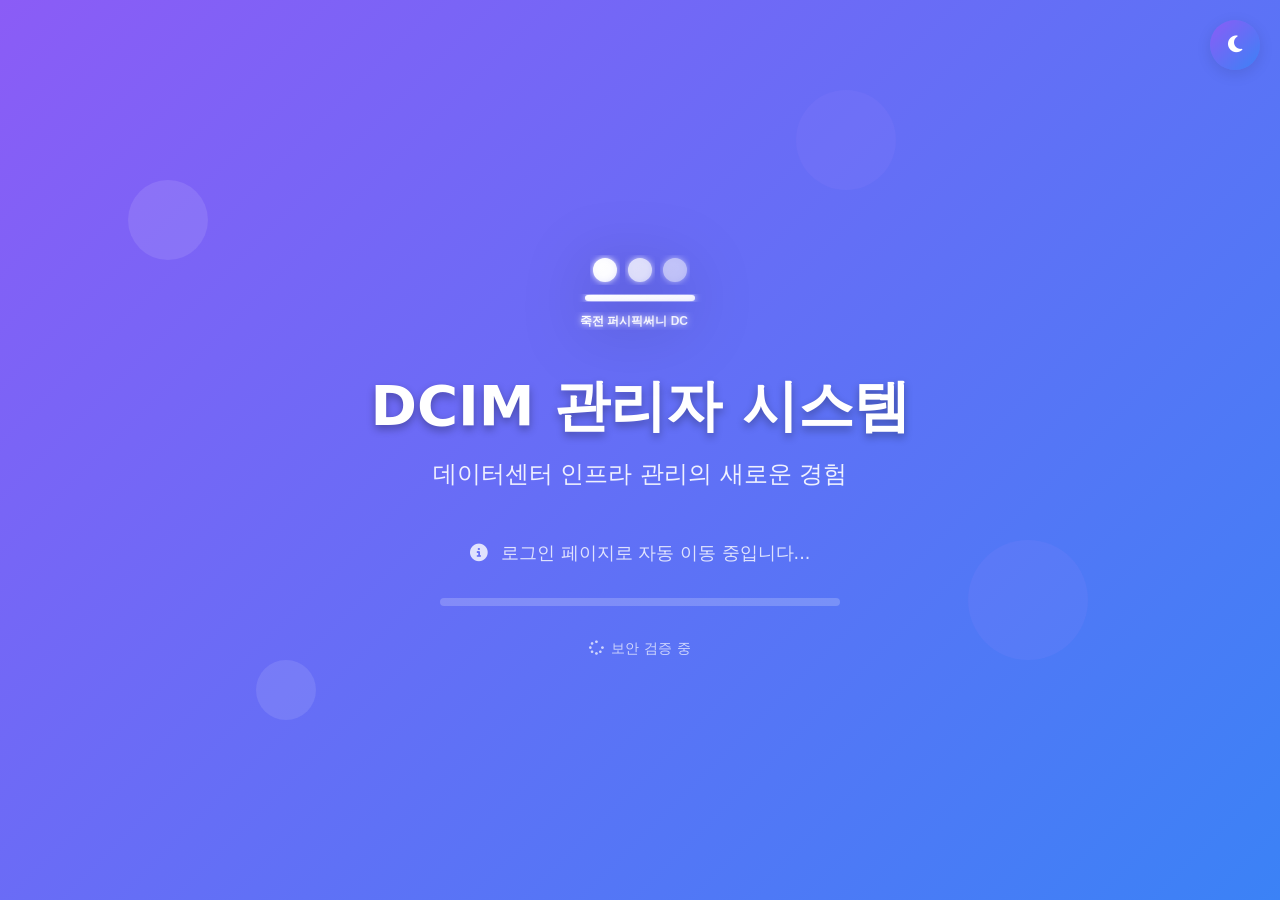
==== public/index.html @ 52fb58ed "Assistant checkpoint: Change simpleEye to 죽전 퍼시픽써니 DC across all pages Assistant generated file chan" ====
<!DOCTYPE html>
<html lang="ko">
<head>
    <meta charset="UTF-8">
    <meta name="viewport" content="width=device-width, initial-scale=1.0">
    <title>죽전 퍼시픽써니 DC DCIM | 관리자 시스템</title>
    
    <!-- Bootstrap 5.3 CSS -->
    <link href="https://cdn.jsdelivr.net/npm/bootstrap@5.3.2/dist/css/bootstrap.min.css" rel="stylesheet">
    
    <!-- Font Awesome -->
    <link rel="stylesheet" href="https://cdnjs.cloudflare.com/ajax/libs/font-awesome/6.5.1/css/all.min.css">
    
    <!-- Custom CSS -->
    <link href="css/themes.css" rel="stylesheet">
    
    <style>
        body {
            font-family: 'Inter', -apple-system, BlinkMacSystemFont, 'Segoe UI', system-ui, sans-serif;
            background: var(--gradient-primary);
            color: var(--text-inverse);
            min-height: 100vh;
            display: flex;
            align-items: center;
            justify-content: center;
            overflow: hidden;
        }

        .landing-container {
            text-align: center;
            position: relative;
            z-index: 1;
        }

        .logo-container {
            margin-bottom: 2rem;
            animation: logoFloat 3s ease-in-out infinite;
        }

        .logo-svg {
            width: 150px;
            height: 100px;
            filter: drop-shadow(0 8px 32px rgba(0, 0, 0, 0.3));
        }

        .welcome-title {
            font-size: 3.5rem;
            font-weight: 800;
            margin-bottom: 1rem;
            text-shadow: 0 4px 8px rgba(0, 0, 0, 0.3);
        }

        .welcome-subtitle {
            font-size: 1.5rem;
            font-weight: 300;
            margin-bottom: 3rem;
            opacity: 0.9;
        }

        .redirect-message {
            font-size: 1.1rem;
            margin-bottom: 2rem;
            opacity: 0.8;
        }

        .progress-container {
            max-width: 400px;
            margin: 0 auto 2rem;
        }

        .progress {
            height: 8px;
            border-radius: 10px;
            background: rgba(255, 255, 255, 0.2);
            overflow: hidden;
        }

        .progress-bar {
            background: linear-gradient(90deg, var(--secondary-color), white);
            animation: progressAnimation 3s ease-in-out;
        }

        .floating-shapes {
            position: absolute;
            top: 0;
            left: 0;
            width: 100%;
            height: 100%;
            z-index: 0;
            overflow: hidden;
        }

        .shape {
            position: absolute;
            border-radius: 50%;
            opacity: 0.1;
            animation: float 20s infinite linear;
        }

        .shape:nth-child(1) {
            width: 80px;
            height: 80px;
            background: white;
            top: 20%;
            left: 10%;
            animation-delay: 0s;
        }

        .shape:nth-child(2) {
            width: 120px;
            height: 120px;
            background: var(--secondary-color);
            top: 60%;
            right: 15%;
            animation-delay: -7s;
        }

        .shape:nth-child(3) {
            width: 60px;
            height: 60px;
            background: white;
            bottom: 20%;
            left: 20%;
            animation-delay: -14s;
        }

        .shape:nth-child(4) {
            width: 100px;
            height: 100px;
            background: var(--secondary-color);
            top: 10%;
            right: 30%;
            animation-delay: -3s;
        }

        .loading-text {
            font-size: 0.9rem;
            opacity: 0.7;
            animation: pulse 2s ease-in-out infinite;
        }

        @keyframes logoFloat {
            0%, 100% {
                transform: translateY(0px);
            }
            50% {
                transform: translateY(-10px);
            }
        }

        @keyframes progressAnimation {
            0% {
                width: 0%;
            }
            100% {
                width: 100%;
            }
        }

        @keyframes float {
            0%, 100% {
                transform: translateY(0px) rotate(0deg);
            }
            25% {
                transform: translateY(-20px) rotate(90deg);
            }
            50% {
                transform: translateY(-10px) rotate(180deg);
            }
            75% {
                transform: translateY(-30px) rotate(270deg);
            }
        }

        @keyframes pulse {
            0%, 100% {
                opacity: 0.7;
            }
            50% {
                opacity: 1;
            }
        }

        @media (max-width: 768px) {
            .welcome-title {
                font-size: 2.5rem;
            }
            .welcome-subtitle {
                font-size: 1.2rem;
            }
        }
    </style>
</head>
<body>
    <!-- Theme Toggle -->
    <div class="theme-toggle-container">
        <button id="themeToggle" class="theme-toggle-btn" title="테마 변경">
            <i class="fas fa-moon"></i>
        </button>
    </div>

    <!-- Floating Background Shapes -->
    <div class="floating-shapes">
        <div class="shape"></div>
        <div class="shape"></div>
        <div class="shape"></div>
        <div class="shape"></div>
    </div>

    <!-- Main Content -->
    <div class="landing-container">
        <div class="logo-container">
            <svg class="logo-svg" viewBox="0 0 150 100">
                <defs>
                    <linearGradient id="logoGradient" x1="0%" y1="0%" x2="100%" y2="100%">
                        <stop offset="0%" style="stop-color:white"/>
                        <stop offset="100%" style="stop-color:rgba(255,255,255,0.8)"/>
                    </linearGradient>
                    <filter id="glow">
                        <feGaussianBlur stdDeviation="3" result="coloredBlur"/>
                        <feMerge> 
                            <feMergeNode in="coloredBlur"/>
                            <feMergeNode in="SourceGraphic"/> 
                        </feMerge>
                    </filter>
                </defs>
                <circle cx="40" cy="30" r="12" fill="url(#logoGradient)" filter="url(#glow)"/>
                <circle cx="75" cy="30" r="12" fill="url(#logoGradient)" opacity="0.8" filter="url(#glow)"/>
                <circle cx="110" cy="30" r="12" fill="url(#logoGradient)" opacity="0.6" filter="url(#glow)"/>
                <rect x="20" y="55" width="110" height="6" rx="3" fill="url(#logoGradient)" filter="url(#glow)"/>
                <text x="15" y="85" font-family="Arial, sans-serif" font-size="12" fill="url(#logoGradient)" font-weight="bold" filter="url(#glow)">죽전 퍼시픽써니 DC</text>
            </svg>
        </div>

        <h1 class="welcome-title">DCIM 관리자 시스템</h1>
        <p class="welcome-subtitle">데이터센터 인프라 관리의 새로운 경험</p>
        
        <div class="redirect-message">
            <i class="fas fa-info-circle me-2"></i>
            로그인 페이지로 자동 이동 중입니다...
        </div>

        <div class="progress-container">
            <div class="progress">
                <div class="progress-bar" role="progressbar"></div>
            </div>
        </div>

        <div class="loading-text">
            <i class="fas fa-spinner fa-spin me-2"></i>
            시스템 초기화 중
        </div>
    </div>

    <!-- Scripts -->
    <script src="https://cdn.jsdelivr.net/npm/bootstrap@5.3.2/dist/js/bootstrap.bundle.min.js"></script>
    <script src="js/theme-manager.js"></script>

    <script>
        // Initialize theme
        if (window.ThemeManager) {
            window.ThemeManager.init();
        }

        // Auto redirect to login page after 3 seconds
        setTimeout(() => {
            window.location.href = 'login.html';
        }, 3000);

        // Update loading text
        const loadingTexts = [
            '시스템 초기화 중',
            '보안 검증 중',
            '사용자 인증 준비 중',
            '관리자 시스템 로딩 중'
        ];

        let textIndex = 0;
        setInterval(() => {
            textIndex = (textIndex + 1) % loadingTexts.length;
            document.querySelector('.loading-text').innerHTML = 
                `<i class="fas fa-spinner fa-spin me-2"></i>${loadingTexts[textIndex]}`;
        }, 750);
    </script>
</body>
</html>
---- public/css/themes.css ----
/* CSS Custom Properties for DCIM Theme System */
:root {
    /* DCIM Dashboard Colors - matching main dashboard */
    --primary-color: #8b5cf6;        /* Purple neon */
    --secondary-color: #a78bfa;      /* Light purple */
    --accent-color: #3b82f6;         /* Blue accent */
    --success-color: #10b981;        /* Emerald green */
    --warning-color: #f59e0b;        /* Amber warning */
    --danger-color: #ef4444;         /* Red danger */
    --info-color: #06b6d4;           /* Cyan info */
    
    /* Dark Theme Background Colors (matching dashboard) */
    --bg-primary: #0f0f0f;           /* Very dark background */
    --bg-secondary: #1a1a1a;         /* Dark secondary */
    --bg-tertiary: #262626;          /* Medium dark */
    --bg-glass: rgba(139, 92, 246, 0.15);   /* Purple glass effect */
    --bg-modal: rgba(15, 15, 15, 0.95);     /* Dark modal */
    --bg-card: rgba(26, 26, 26, 0.8);       /* Card background */
    
    /* Text Colors */
    --text-primary: #ffffff;         /* White text */
    --text-secondary: #e5e7eb;       /* Light gray */
    --text-muted: #9ca3af;           /* Muted gray */
    --text-inverse: #0f0f0f;         /* Dark text for light backgrounds */
    --text-neon: #8b5cf6;            /* Neon purple text */
    
    /* Border Colors */
    --border-color: #374151;         /* Dark border */
    --border-light: rgba(139, 92, 246, 0.3);   /* Purple light border */
    --border-dark: rgba(0, 0, 0, 0.5);         /* Dark border */
    --border-neon: #8b5cf6;          /* Neon border */
    
    /* Shadow Colors */
    --shadow-light: rgba(0, 0, 0, 0.5);
    --shadow-medium: rgba(0, 0, 0, 0.7);
    --shadow-dark: rgba(0, 0, 0, 0.9);
    --shadow-neon: 0 0 20px rgba(139, 92, 246, 0.5);
    
    /* Gradient Definitions */
    --gradient-primary: linear-gradient(135deg, #8b5cf6 0%, #3b82f6 100%);
    --gradient-glass: linear-gradient(135deg, rgba(139, 92, 246, 0.2) 0%, rgba(59, 130, 246, 0.1) 100%);
    --gradient-neumorphism: linear-gradient(145deg, #1a1a1a 0%, #0f0f0f 100%);
    --gradient-neon: linear-gradient(90deg, #8b5cf6 0%, #a78bfa 50%, #3b82f6 100%);
    
    /* Animation Durations */
    --transition-fast: 0.2s ease;
    --transition-normal: 0.3s ease;
    --transition-slow: 0.5s ease;
}

/* Light Theme (optional alternative - keeping DCIM dark aesthetic) */
[data-theme="light"] {
    /* Lighter version while maintaining DCIM aesthetics */
    --bg-primary: #f8fafc;
    --bg-secondary: #f1f5f9;
    --bg-tertiary: #e2e8f0;
    --bg-glass: rgba(139, 92, 246, 0.1);
    --bg-modal: rgba(248, 250, 252, 0.95);
    --bg-card: rgba(255, 255, 255, 0.8);
    
    --text-primary: #1e293b;
    --text-secondary: #475569;
    --text-muted: #64748b;
    --text-inverse: #ffffff;
    --text-neon: #7c3aed;
    
    --border-color: #e2e8f0;
    --border-light: rgba(139, 92, 246, 0.2);
    --border-dark: rgba(0, 0, 0, 0.1);
    
    --shadow-light: rgba(0, 0, 0, 0.1);
    --shadow-medium: rgba(0, 0, 0, 0.15);
    --shadow-dark: rgba(0, 0, 0, 0.25);
    --shadow-neon: 0 0 15px rgba(139, 92, 246, 0.3);
    
    /* Gradient Updates */
    --gradient-glass: linear-gradient(135deg, rgba(255, 255, 255, 0.1) 0%, rgba(255, 255, 255, 0.05) 100%);
    --gradient-neumorphism: linear-gradient(145deg, #2d2d2d 0%, #1a1a1a 100%);
}

/* Theme Transition */
* {
    transition: background-color var(--transition-normal),
                color var(--transition-normal),
                border-color var(--transition-normal),
                box-shadow var(--transition-normal);
}

/* Glass Morphism Effects */
.glass-effect {
    background: var(--bg-glass);
    backdrop-filter: blur(20px);
    -webkit-backdrop-filter: blur(20px);
    border: 1px solid var(--border-light);
    box-shadow: 0 8px 32px var(--shadow-light);
}

/* Neumorphism Effects */
.neumorphic {
    background: var(--gradient-neumorphism);
    box-shadow: 
        8px 8px 16px var(--shadow-light),
        -8px -8px 16px rgba(255, 255, 255, 0.1);
}

.neumorphic-inset {
    background: var(--bg-secondary);
    box-shadow: 
        inset 4px 4px 8px var(--shadow-light),
        inset -4px -4px 8px rgba(255, 255, 255, 0.1);
}

/* Animated Gradients */
@keyframes gradientShift {
    0%, 100% {
        background-position: 0% 50%;
    }
    50% {
        background-position: 100% 50%;
    }
}

.animated-gradient {
    background: linear-gradient(
        270deg,
        var(--primary-color),
        var(--secondary-color),
        var(--accent-color),
        var(--primary-color)
    );
    background-size: 400% 400%;
    animation: gradientShift 8s ease infinite;
}

/* Hover Glow Effects */
.glow-hover {
    transition: all var(--transition-normal);
}

.glow-hover:hover {
    box-shadow: 
        0 0 20px var(--primary-color),
        0 4px 20px var(--shadow-medium);
    transform: translateY(-2px);
}

/* Theme Toggle Button Positioning */
.theme-toggle-container {
    position: fixed;
    top: 20px;
    right: 20px;
    z-index: 1050;
}

.theme-toggle-btn {
    width: 50px;
    height: 50px;
    border-radius: 50%;
    border: none;
    background: var(--gradient-primary);
    color: var(--text-inverse);
    font-size: 1.2rem;
    cursor: pointer;
    transition: all var(--transition-normal);
    box-shadow: 0 4px 15px var(--shadow-light);
    display: flex;
    align-items: center;
    justify-content: center;
}

.theme-toggle-btn:hover {
    transform: scale(1.1) rotate(15deg);
    box-shadow: 0 6px 20px var(--shadow-medium);
}

/* Responsive Design */
@media (max-width: 768px) {
    .theme-toggle-container {
        top: 15px;
        right: 15px;
    }
    
    .theme-toggle-btn {
        width: 45px;
        height: 45px;
        font-size: 1rem;
    }
}
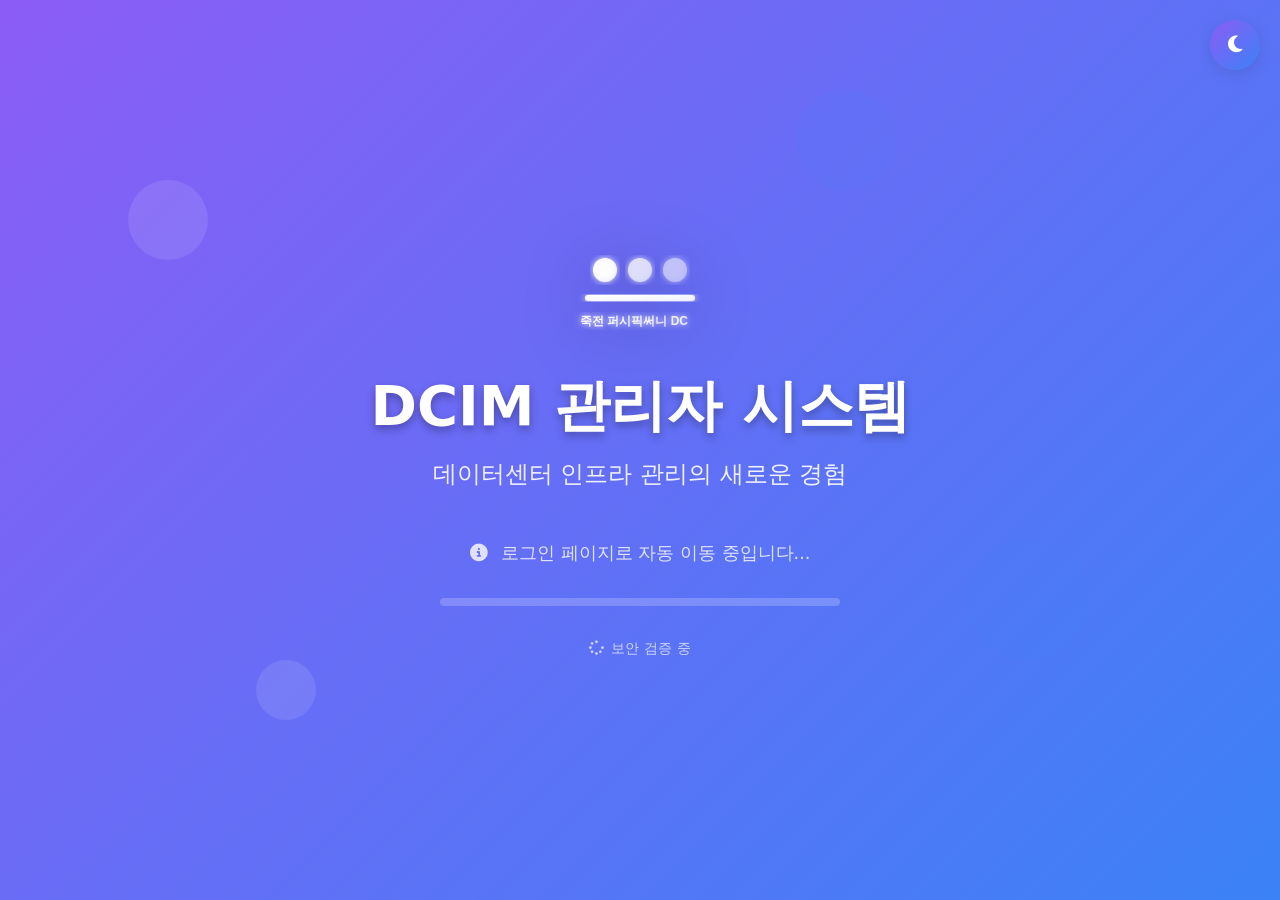
==== commit 2f74da26: "Switch to a light theme and remove the old logo from the sidebar Removes dark theme, logo images, an" ====
--- a/public/index.html
+++ b/public/index.html
@@ -16,9 +16,9 @@
     
     <style>
         body {
-            font-family: 'Inter', -apple-system, BlinkMacSystemFont, 'Segoe UI', system-ui, sans-serif;
-            background: var(--gradient-primary);
-            color: var(--text-inverse);
+            font-family: 'Pretendard', -apple-system, BlinkMacSystemFont, 'Segoe UI', system-ui, sans-serif;
+            background: linear-gradient(135deg, #8b5cf6 0%, #3b82f6 100%);
+            color: white;
             min-height: 100vh;
             display: flex;
             align-items: center;
@@ -254,7 +254,6 @@
 
     <!-- Scripts -->
     <script src="https://cdn.jsdelivr.net/npm/bootstrap@5.3.2/dist/js/bootstrap.bundle.min.js"></script>
-    <script src="js/theme-manager.js"></script>
 
     <script>
         // Initialize theme
--- a/public/css/themes.css
+++ b/public/css/themes.css
@@ -1,46 +1,46 @@
-/* CSS Custom Properties for DCIM Theme System */
+/* CSS Custom Properties for Light Theme System */
 :root {
-    /* DCIM Dashboard Colors - matching main dashboard */
-    --primary-color: #8b5cf6;        /* Purple neon */
-    --secondary-color: #a78bfa;      /* Light purple */
-    --accent-color: #3b82f6;         /* Blue accent */
+    /* DCIM Dashboard Colors */
+    --primary-color: #8b5cf6;        /* Purple */
+    --secondary-color: #3b82f6;      /* Blue */
+    --accent-color: #06b6d4;         /* Cyan accent */
     --success-color: #10b981;        /* Emerald green */
     --warning-color: #f59e0b;        /* Amber warning */
     --danger-color: #ef4444;         /* Red danger */
-    --info-color: #06b6d4;           /* Cyan info */
+    --info-color: #3b82f6;           /* Blue info */
     
-    /* Dark Theme Background Colors (matching dashboard) */
-    --bg-primary: #0f0f0f;           /* Very dark background */
-    --bg-secondary: #1a1a1a;         /* Dark secondary */
-    --bg-tertiary: #262626;          /* Medium dark */
-    --bg-glass: rgba(139, 92, 246, 0.15);   /* Purple glass effect */
-    --bg-modal: rgba(15, 15, 15, 0.95);     /* Dark modal */
-    --bg-card: rgba(26, 26, 26, 0.8);       /* Card background */
+    /* Light Theme Background Colors */
+    --bg-primary: #ffffff;           /* White background */
+    --bg-secondary: #f8fafc;         /* Light gray */
+    --bg-tertiary: #f1f5f9;          /* Lighter gray */
+    --bg-glass: rgba(255, 255, 255, 0.1);   /* Light glass effect */
+    --bg-modal: rgba(248, 250, 252, 0.95);  /* Light modal */
+    --bg-card: rgba(255, 255, 255, 0.95);   /* Card background */
     
     /* Text Colors */
-    --text-primary: #ffffff;         /* White text */
-    --text-secondary: #e5e7eb;       /* Light gray */
-    --text-muted: #9ca3af;           /* Muted gray */
-    --text-inverse: #0f0f0f;         /* Dark text for light backgrounds */
-    --text-neon: #8b5cf6;            /* Neon purple text */
+    --text-primary: #1e293b;         /* Dark text */
+    --text-secondary: #475569;       /* Medium gray */
+    --text-muted: #64748b;           /* Muted gray */
+    --text-inverse: #ffffff;         /* White text for dark backgrounds */
+    --text-neon: #8b5cf6;            /* Purple text */
     
     /* Border Colors */
-    --border-color: #374151;         /* Dark border */
-    --border-light: rgba(139, 92, 246, 0.3);   /* Purple light border */
-    --border-dark: rgba(0, 0, 0, 0.5);         /* Dark border */
-    --border-neon: #8b5cf6;          /* Neon border */
+    --border-color: #e2e8f0;         /* Light border */
+    --border-light: rgba(139, 92, 246, 0.1);   /* Purple light border */
+    --border-dark: rgba(0, 0, 0, 0.1);         /* Light dark border */
+    --border-neon: rgba(139, 92, 246, 0.3);    /* Purple neon border */
     
     /* Shadow Colors */
-    --shadow-light: rgba(0, 0, 0, 0.5);
-    --shadow-medium: rgba(0, 0, 0, 0.7);
-    --shadow-dark: rgba(0, 0, 0, 0.9);
-    --shadow-neon: 0 0 20px rgba(139, 92, 246, 0.5);
+    --shadow-light: rgba(0, 0, 0, 0.1);
+    --shadow-medium: rgba(0, 0, 0, 0.15);
+    --shadow-dark: rgba(0, 0, 0, 0.2);
+    --shadow-neon: 0 0 15px rgba(139, 92, 246, 0.3);
     
     /* Gradient Definitions */
     --gradient-primary: linear-gradient(135deg, #8b5cf6 0%, #3b82f6 100%);
-    --gradient-glass: linear-gradient(135deg, rgba(139, 92, 246, 0.2) 0%, rgba(59, 130, 246, 0.1) 100%);
-    --gradient-neumorphism: linear-gradient(145deg, #1a1a1a 0%, #0f0f0f 100%);
-    --gradient-neon: linear-gradient(90deg, #8b5cf6 0%, #a78bfa 50%, #3b82f6 100%);
+    --gradient-glass: linear-gradient(135deg, rgba(255, 255, 255, 0.1) 0%, rgba(255, 255, 255, 0.05) 100%);
+    --gradient-neumorphism: linear-gradient(145deg, #f8fafc 0%, #f1f5f9 100%);
+    --gradient-neon: linear-gradient(90deg, #8b5cf6 0%, #3b82f6 100%);
     
     /* Animation Durations */
     --transition-fast: 0.2s ease;
@@ -48,35 +48,7 @@
     --transition-slow: 0.5s ease;
 }
 
-/* Light Theme (optional alternative - keeping DCIM dark aesthetic) */
-[data-theme="light"] {
-    /* Lighter version while maintaining DCIM aesthetics */
-    --bg-primary: #f8fafc;
-    --bg-secondary: #f1f5f9;
-    --bg-tertiary: #e2e8f0;
-    --bg-glass: rgba(139, 92, 246, 0.1);
-    --bg-modal: rgba(248, 250, 252, 0.95);
-    --bg-card: rgba(255, 255, 255, 0.8);
-    
-    --text-primary: #1e293b;
-    --text-secondary: #475569;
-    --text-muted: #64748b;
-    --text-inverse: #ffffff;
-    --text-neon: #7c3aed;
-    
-    --border-color: #e2e8f0;
-    --border-light: rgba(139, 92, 246, 0.2);
-    --border-dark: rgba(0, 0, 0, 0.1);
-    
-    --shadow-light: rgba(0, 0, 0, 0.1);
-    --shadow-medium: rgba(0, 0, 0, 0.15);
-    --shadow-dark: rgba(0, 0, 0, 0.25);
-    --shadow-neon: 0 0 15px rgba(139, 92, 246, 0.3);
-    
-    /* Gradient Updates */
-    --gradient-glass: linear-gradient(135deg, rgba(255, 255, 255, 0.1) 0%, rgba(255, 255, 255, 0.05) 100%);
-    --gradient-neumorphism: linear-gradient(145deg, #2d2d2d 0%, #1a1a1a 100%);
-}
+
 
 /* Theme Transition */
 * {
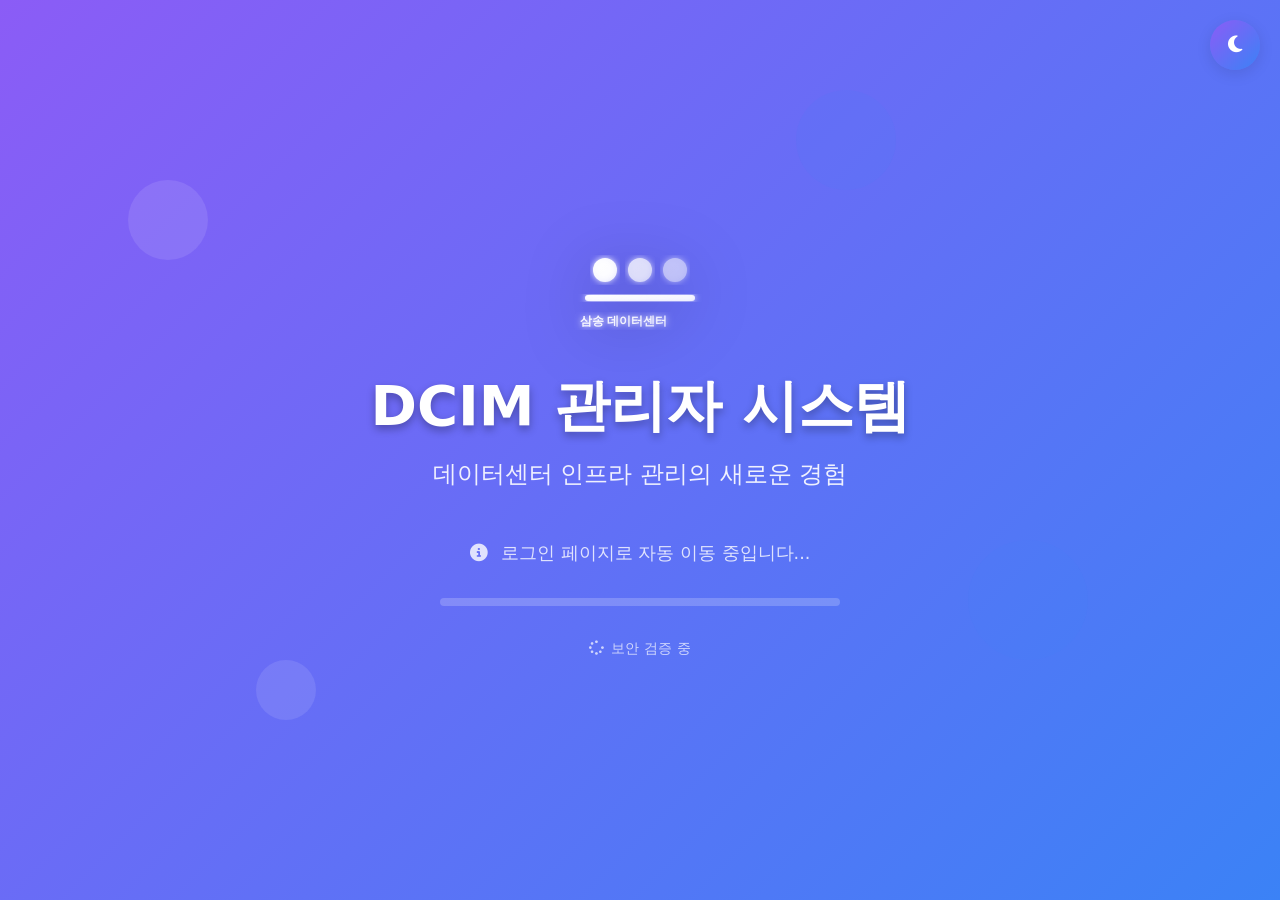
==== commit 5578b491: "Update all titles and logos to reflect the new "삼송 데이터센터" name Updates titles, logos, and breadcrumb" ====
--- a/public/index.html
+++ b/public/index.html
@@ -228,7 +228,7 @@
                 <circle cx="75" cy="30" r="12" fill="url(#logoGradient)" opacity="0.8" filter="url(#glow)"/>
                 <circle cx="110" cy="30" r="12" fill="url(#logoGradient)" opacity="0.6" filter="url(#glow)"/>
                 <rect x="20" y="55" width="110" height="6" rx="3" fill="url(#logoGradient)" filter="url(#glow)"/>
-                <text x="15" y="85" font-family="Arial, sans-serif" font-size="12" fill="url(#logoGradient)" font-weight="bold" filter="url(#glow)">죽전 퍼시픽써니 DC</text>
+                <text x="15" y="85" font-family="Arial, sans-serif" font-size="12" fill="url(#logoGradient)" font-weight="bold" filter="url(#glow)">삼송 데이터센터</text>
             </svg>
         </div>
 
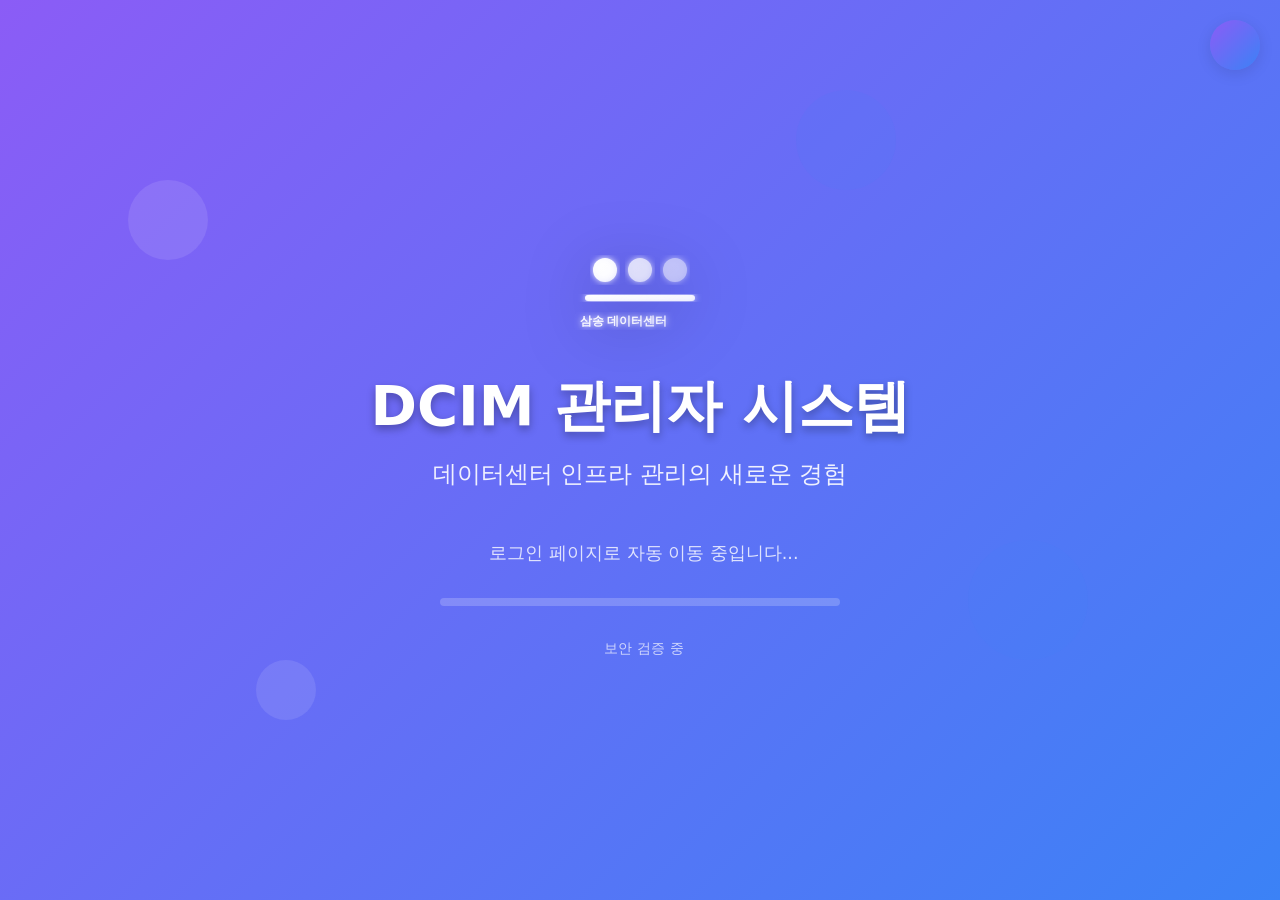
==== commit 298aff0d: "Use local resources to load the website faster and improve reliability Replace CDN links with local " ====
--- a/public/index.html
+++ b/public/index.html
@@ -6,10 +6,10 @@
     <title>죽전 퍼시픽써니 DC DCIM | 관리자 시스템</title>
     
     <!-- Bootstrap 5.3 CSS -->
-    <link href="https://cdn.jsdelivr.net/npm/bootstrap@5.3.2/dist/css/bootstrap.min.css" rel="stylesheet">
+    <link href="lib/bootstrap/bootstrap.min.css" rel="stylesheet">
     
     <!-- Font Awesome -->
-    <link rel="stylesheet" href="https://cdnjs.cloudflare.com/ajax/libs/font-awesome/6.5.1/css/all.min.css">
+    <link rel="stylesheet" href="lib/fontawesome/all.min.css">
     
     <!-- Custom CSS -->
     <link href="css/themes.css" rel="stylesheet">
@@ -253,7 +253,7 @@
     </div>
 
     <!-- Scripts -->
-    <script src="https://cdn.jsdelivr.net/npm/bootstrap@5.3.2/dist/js/bootstrap.bundle.min.js"></script>
+    <script src="lib/bootstrap/bootstrap.bundle.min.js"></script>
 
     <script>
         // Initialize theme
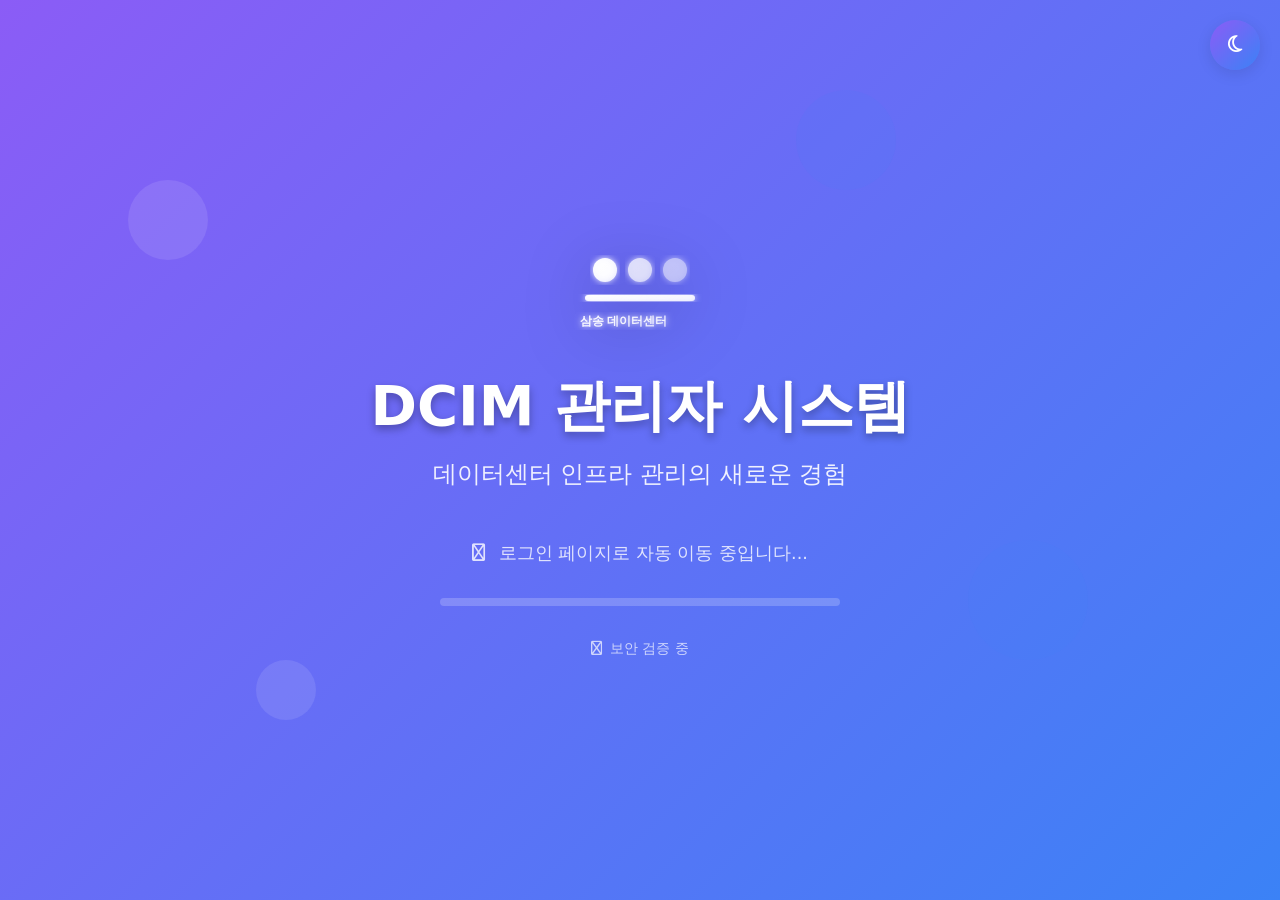
==== commit 343e8cdd: "Improve display of icons and load initial data for alarm settings Adds fontawesome-fixed.css to fix " ====
--- a/public/index.html
+++ b/public/index.html
@@ -10,6 +10,7 @@
     
     <!-- Font Awesome -->
     <link rel="stylesheet" href="lib/fontawesome/all.min.css">
+    <link rel="stylesheet" href="lib/fontawesome/fontawesome-fixed.css">
     
     <!-- Custom CSS -->
     <link href="css/themes.css" rel="stylesheet">
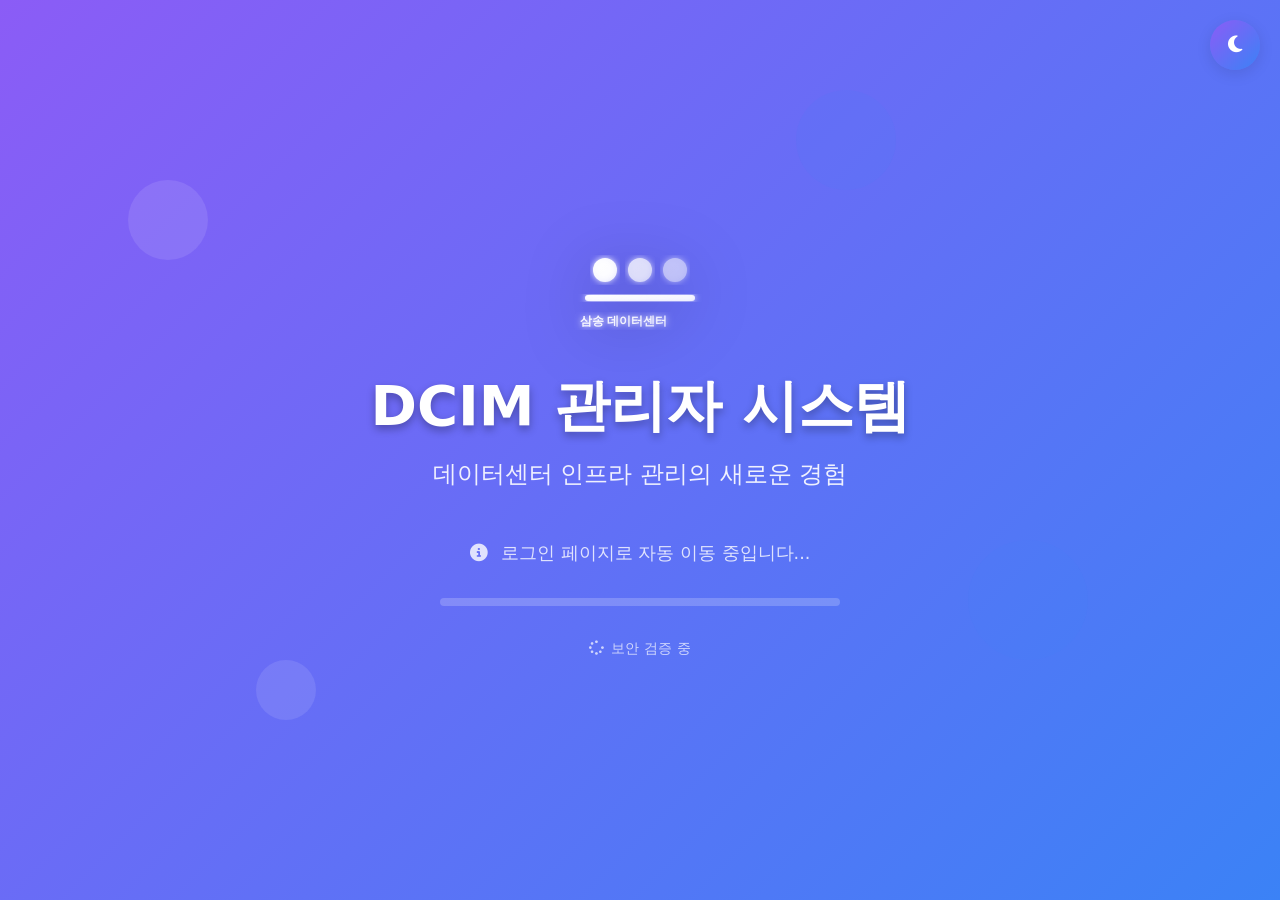
==== commit 36f6d108: "Improve display of icons throughout the admin interface for better visuals Adds font file, CSS fallb" ====
--- a/public/index.html
+++ b/public/index.html
@@ -9,8 +9,9 @@
     <link href="lib/bootstrap/bootstrap.min.css" rel="stylesheet">
     
     <!-- Font Awesome -->
-    <link rel="stylesheet" href="lib/fontawesome/all.min.css">
-    <link rel="stylesheet" href="lib/fontawesome/fontawesome-fixed.css">
+    <link rel="stylesheet" href="lib/fontawesome/all.min.css?v=2">
+    <link rel="stylesheet" href="lib/fontawesome/fontawesome-fixed.css?v=2">
+    <link rel="stylesheet" href="lib/fontawesome/icons-fallback.css?v=2">
     
     <!-- Custom CSS -->
     <link href="css/themes.css" rel="stylesheet">
--- a/public/lib/fontawesome/icons-fallback.css
+++ b/public/lib/fontawesome/icons-fallback.css
@@ -0,0 +1,86 @@
+/* 아이콘 폴백 - 기본 텍스트 아이콘으로 대체 */
+.fas.fa-times::before, .fa-solid.fa-times::before,
+.fas.fa-xmark::before, .fa-solid.fa-xmark::before {
+    content: "✕" !important;
+}
+
+.fas.fa-bolt::before, .fa-solid.fa-bolt::before {
+    content: "⚡" !important;
+}
+
+.fas.fa-plug::before, .fa-solid.fa-plug::before {
+    content: "🔌" !important;
+}
+
+.fas.fa-battery-three-quarters::before, .fa-solid.fa-battery-three-quarters::before {
+    content: "🔋" !important;
+}
+
+.fas.fa-clock::before, .fa-solid.fa-clock::before {
+    content: "🕐" !important;
+}
+
+.fas.fa-user::before, .fa-solid.fa-user::before {
+    content: "👤" !important;
+}
+
+.fas.fa-cog::before, .fa-solid.fa-cog::before,
+.fas.fa-gear::before, .fa-solid.fa-gear::before {
+    content: "⚙️" !important;
+}
+
+.fas.fa-edit::before, .fa-solid.fa-edit::before,
+.fas.fa-pen-to-square::before, .fa-solid.fa-pen-to-square::before {
+    content: "✏️" !important;
+}
+
+.fas.fa-trash::before, .fa-solid.fa-trash::before,
+.fas.fa-trash-can::before, .fa-solid.fa-trash-can::before {
+    content: "🗑️" !important;
+}
+
+.fas.fa-search::before, .fa-solid.fa-search::before,
+.fas.fa-magnifying-glass::before, .fa-solid.fa-magnifying-glass::before {
+    content: "🔍" !important;
+}
+
+.fas.fa-download::before, .fa-solid.fa-download::before {
+    content: "⬇️" !important; 
+}
+
+.fas.fa-file-excel::before, .fa-solid.fa-file-excel::before {
+    content: "📊" !important;
+}
+
+.fas.fa-file-pdf::before, .fa-solid.fa-file-pdf::before {
+    content: "📄" !important;
+}
+
+.fas.fa-check-circle::before, .fa-solid.fa-check-circle::before {
+    content: "✅" !important;
+}
+
+.fas.fa-times-circle::before, .fa-solid.fa-times-circle::before {
+    content: "❌" !important;
+}
+
+.fas.fa-home::before, .fa-solid.fa-home::before {
+    content: "🏠" !important;
+}
+
+.fas.fa-bell::before, .fa-solid.fa-bell::before {
+    content: "🔔" !important;
+}
+
+.fas.fa-chart-bar::before, .fa-solid.fa-chart-bar::before {
+    content: "📊" !important;
+}
+
+/* 기본 아이콘 스타일 */
+.fas, .fa-solid, .far, .fa-regular, .fab, .fa-brands {
+    font-style: normal !important;
+    font-variant: normal !important;
+    text-rendering: auto !important;
+    -webkit-font-smoothing: antialiased !important;
+    -moz-osx-font-smoothing: grayscale !important;
+}
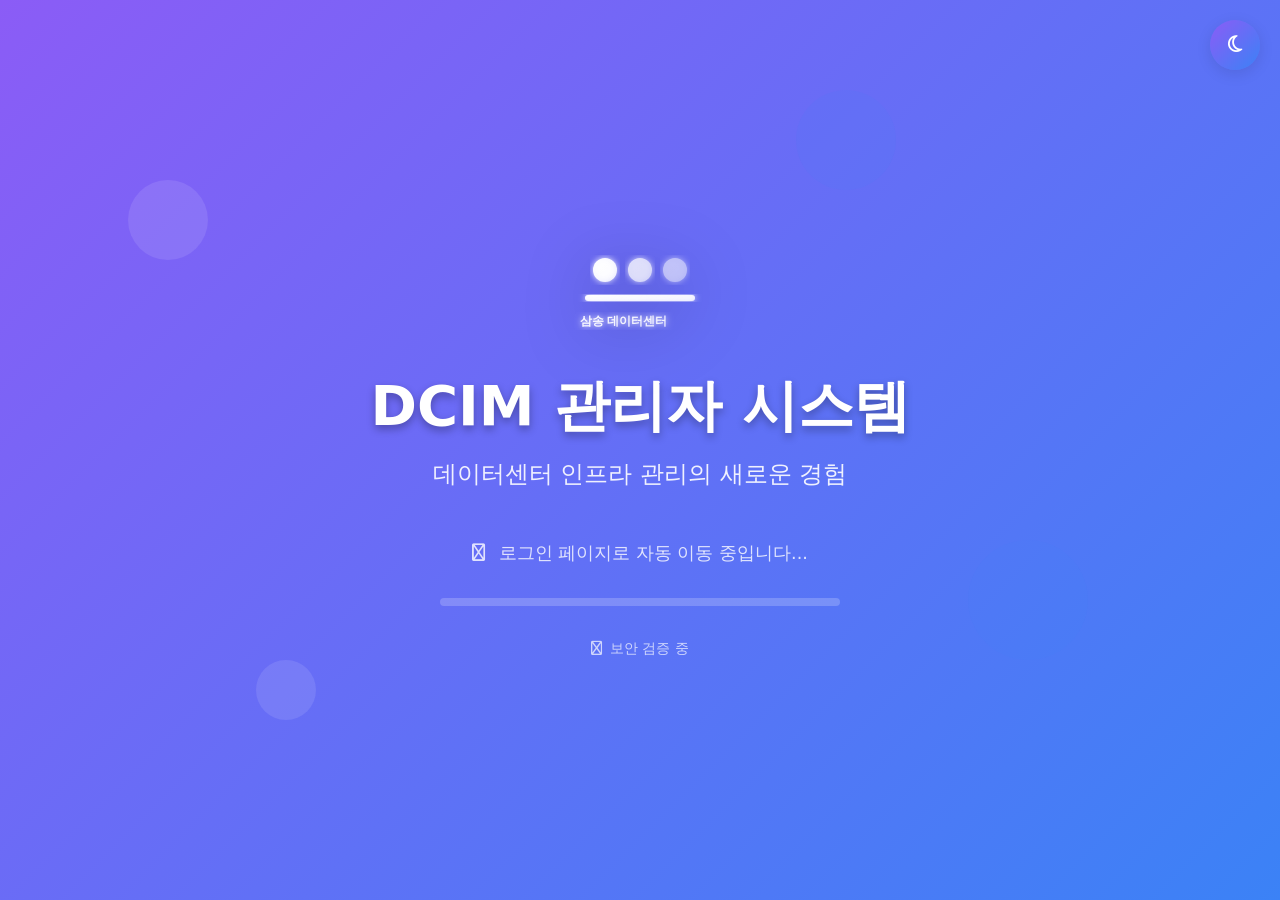
==== commit da4a8691: "Restored to '343e8cddab3008f103a46722a0ebff584dd239b0' Replit-Restored-To: 343e8cddab3008f103a46722a" ====
--- a/public/index.html
+++ b/public/index.html
@@ -9,9 +9,8 @@
     <link href="lib/bootstrap/bootstrap.min.css" rel="stylesheet">
     
     <!-- Font Awesome -->
-    <link rel="stylesheet" href="lib/fontawesome/all.min.css?v=2">
-    <link rel="stylesheet" href="lib/fontawesome/fontawesome-fixed.css?v=2">
-    <link rel="stylesheet" href="lib/fontawesome/icons-fallback.css?v=2">
+    <link rel="stylesheet" href="lib/fontawesome/all.min.css">
+    <link rel="stylesheet" href="lib/fontawesome/fontawesome-fixed.css">
     
     <!-- Custom CSS -->
     <link href="css/themes.css" rel="stylesheet">
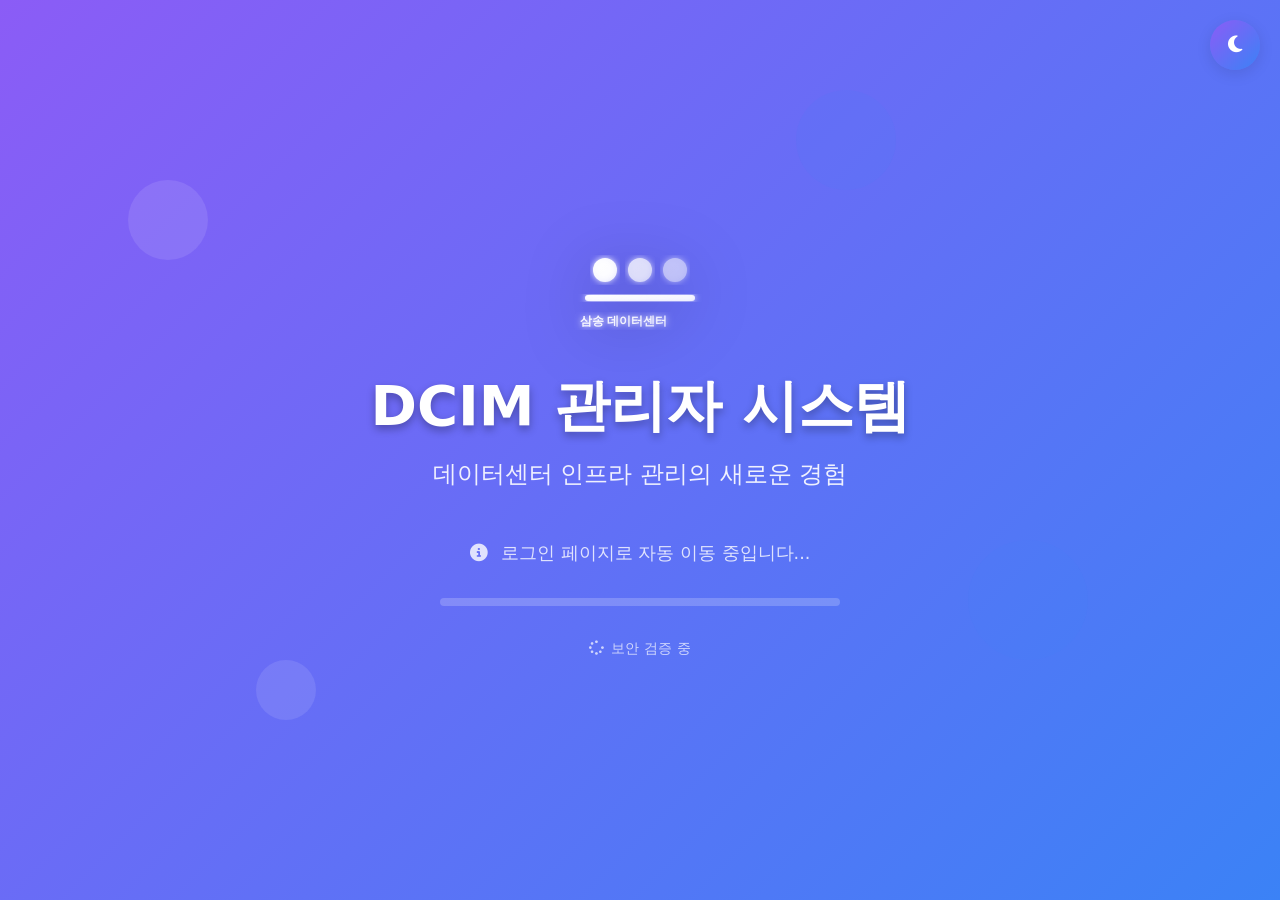
==== commit ab2975bd: "Improve icon display and apply a more modern and readable font Adds missing font files for FontAweso" ====
--- a/public/index.html
+++ b/public/index.html
@@ -13,6 +13,7 @@
     <link rel="stylesheet" href="lib/fontawesome/fontawesome-fixed.css">
     
     <!-- Custom CSS -->
+    <link href="css/pretendard.css" rel="stylesheet">
     <link href="css/themes.css" rel="stylesheet">
     
     <style>
--- a/public/css/pretendard.css
+++ b/public/css/pretendard.css
@@ -0,0 +1,71 @@
+/*
+Copyright (c) 2021 Kil Hyung-jin, with Reserved Font Name Pretendard.
+https://github.com/orioncactus/pretendard
+
+This Font Software is licensed under the SIL Open Font License, Version 1.1.
+This license is copied below, and is also available with a FAQ at:
+http://scripts.sil.org/OFL
+*/
+
+@font-face {
+	font-family: 'Pretendard';
+	font-weight: 900;
+	font-display: swap;
+	src: local('Pretendard Black'), url(../../../packages/pretendard/dist/web/static/woff2/Pretendard-Black.woff2) format('woff2'), url(../../../packages/pretendard/dist/web/static/woff/Pretendard-Black.woff) format('woff');
+}
+
+@font-face {
+	font-family: 'Pretendard';
+	font-weight: 800;
+	font-display: swap;
+	src: local('Pretendard ExtraBold'), url(../../../packages/pretendard/dist/web/static/woff2/Pretendard-ExtraBold.woff2) format('woff2'), url(../../../packages/pretendard/dist/web/static/woff/Pretendard-ExtraBold.woff) format('woff');
+}
+
+@font-face {
+	font-family: 'Pretendard';
+	font-weight: 700;
+	font-display: swap;
+	src: local('Pretendard Bold'), url(../../../packages/pretendard/dist/web/static/woff2/Pretendard-Bold.woff2) format('woff2'), url(../../../packages/pretendard/dist/web/static/woff/Pretendard-Bold.woff) format('woff');
+}
+
+@font-face {
+	font-family: 'Pretendard';
+	font-weight: 600;
+	font-display: swap;
+	src: local('Pretendard SemiBold'), url(../../../packages/pretendard/dist/web/static/woff2/Pretendard-SemiBold.woff2) format('woff2'), url(../../../packages/pretendard/dist/web/static/woff/Pretendard-SemiBold.woff) format('woff');
+}
+
+@font-face {
+	font-family: 'Pretendard';
+	font-weight: 500;
+	font-display: swap;
+	src: local('Pretendard Medium'), url(../../../packages/pretendard/dist/web/static/woff2/Pretendard-Medium.woff2) format('woff2'), url(../../../packages/pretendard/dist/web/static/woff/Pretendard-Medium.woff) format('woff');
+}
+
+@font-face {
+	font-family: 'Pretendard';
+	font-weight: 400;
+	font-display: swap;
+	src: local('Pretendard Regular'), url(../../../packages/pretendard/dist/web/static/woff2/Pretendard-Regular.woff2) format('woff2'), url(../../../packages/pretendard/dist/web/static/woff/Pretendard-Regular.woff) format('woff');
+}
+
+@font-face {
+	font-family: 'Pretendard';
+	font-weight: 300;
+	font-display: swap;
+	src: local('Pretendard Light'), url(../../../packages/pretendard/dist/web/static/woff2/Pretendard-Light.woff2) format('woff2'), url(../../../packages/pretendard/dist/web/static/woff/Pretendard-Light.woff) format('woff');
+}
+
+@font-face {
+	font-family: 'Pretendard';
+	font-weight: 200;
+	font-display: swap;
+	src: local('Pretendard ExtraLight'), url(../../../packages/pretendard/dist/web/static/woff2/Pretendard-ExtraLight.woff2) format('woff2'), url(../../../packages/pretendard/dist/web/static/woff/Pretendard-ExtraLight.woff) format('woff');
+}
+
+@font-face {
+	font-family: 'Pretendard';
+	font-weight: 100;
+	font-display: swap;
+	src: local('Pretendard Thin'), url(../../../packages/pretendard/dist/web/static/woff2/Pretendard-Thin.woff2) format('woff2'), url(../../../packages/pretendard/dist/web/static/woff/Pretendard-Thin.woff) format('woff');
+}
